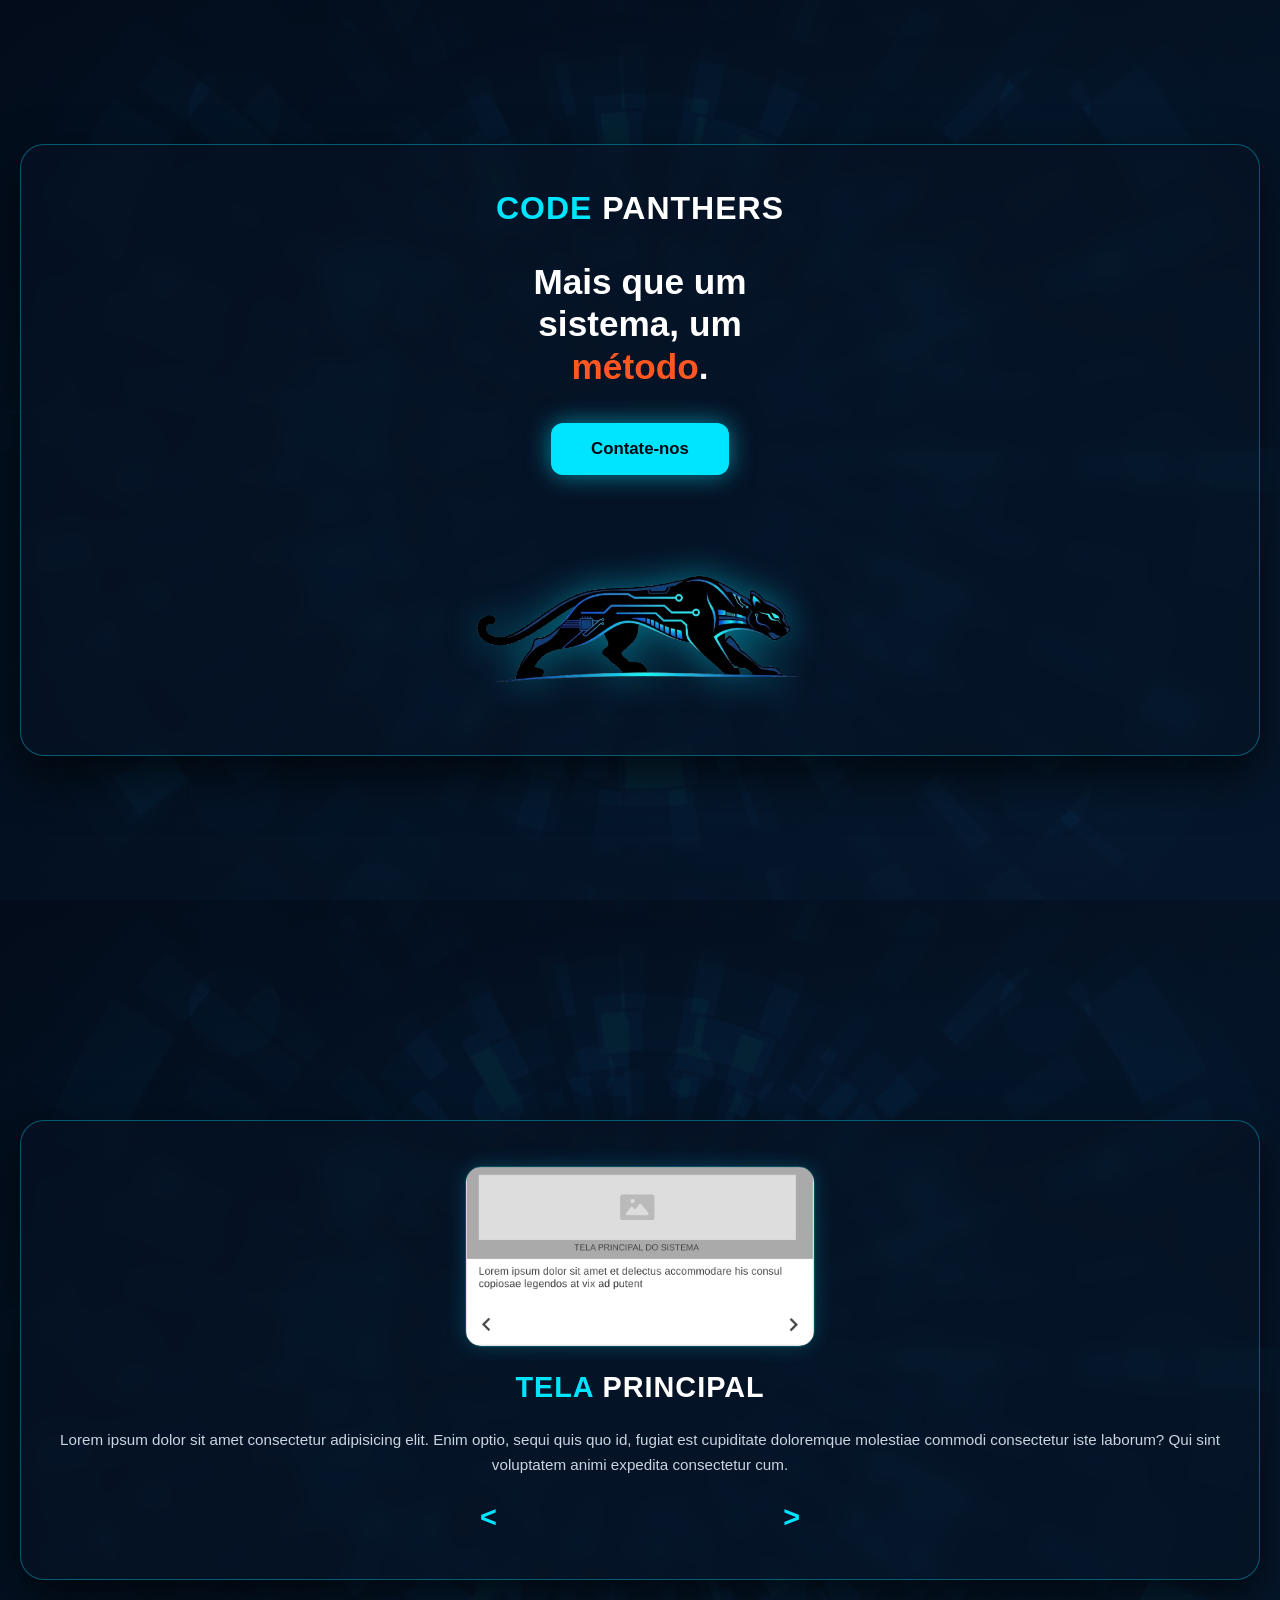
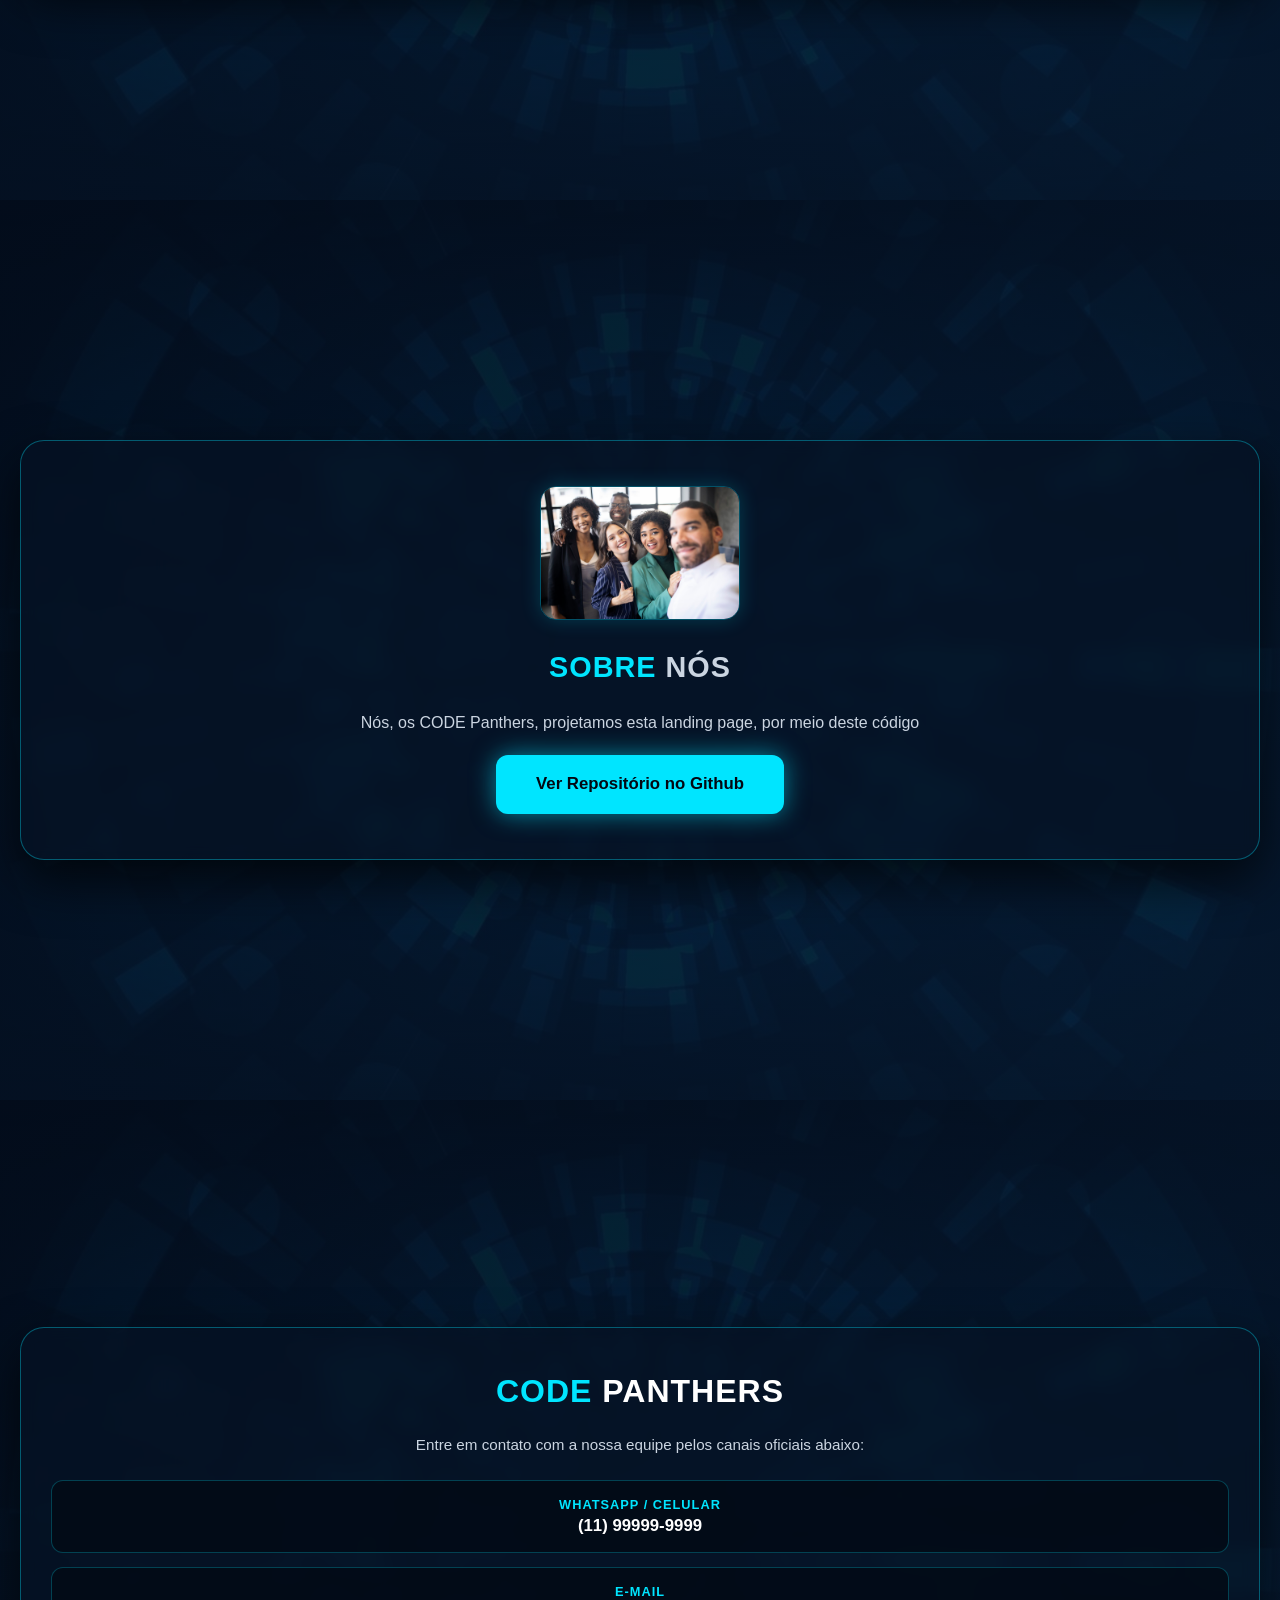
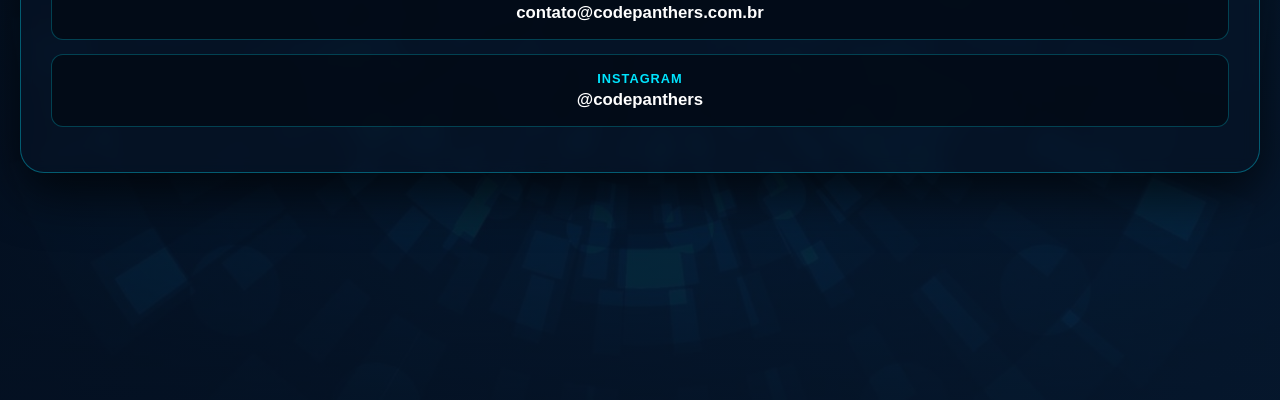
==== index.html @ f4c8562b "resolvendo o nome do arquivo" ====
<!DOCTYPE html>
<html lang="pt-br">
<head>
    <meta charset="UTF-8">
    <meta name="viewport" content="width=device-width, initial-scale=1.0">
    <title>Projeto Integrado</title>
    <link rel="stylesheet" href="estilo.css">
</head>
<body>
    <section class="tela1">
        <div class="card-glass">
            <h1><span class="destaque-ciano">CODE</span> PANTHERS</h1>
            <div class="container1">
                <div class="interatividade1">
                    <h3 class="texto-invisivel">As <span class="destaque-laranja">chocolaterias que mais faturam</span> no <br> mercado já abandonaram as planilhas manuais. <br> Conheça o <span class="destaque-laranja">sistema mais avançado</span> para <br> <span class="destaque-laranja">alavancar suas vendas</span>, blindar seu estoque e <br> <span class="destaque-laranja">multiplicar o lucro</span> da sua loja.</h3>
                    <h3 class="texto_visivel">Mais que um<br>sistema, um<br><span class="destaque-laranja">método</span>.</h3>
                    <a class="botao1" href="#tela4">Contate-nos</a>
                </div>
                <img src="imgs/code_panthers.png" alt="CODE PANTHERS">
            </div>
        </div>
    </section>

    <section class="tela2" id="tela2">
        <div class="card-glass">
            <img src="imgs/tela_principal.png" alt="Tela Principal">
            <h1><span class="destaque-ciano">TELA</span> PRINCIPAL</h1>
            <p>Lorem ipsum dolor sit amet consectetur adipisicing elit. Enim optio, sequi quis quo id, fugiat est cupiditate doloremque molestiae commodi consectetur iste laborum? Qui sint voluptatem animi expedita consectetur cum.</p>
            <div class="setas">
                <div class="flecha-esq"><a><span class="flechas"><</span></a></div>
                <div class="flecha-dir"><a><span class="flechas">></span></a></div>
            </div>
        </div>
    </section>

    <section class="tela3">
        <div class="card-glass">
            <img src="imgs/fotopadrao_equipe.jpg" alt="Tela Cadastro">
            <div class="textos">
                <h1><span class="destaque-ciano">SOBRE</span> NÓS</h1>
                <p>Nós, os CODE Panthers, projetamos esta landing page, por meio deste código</p>
                <a class="botao1" href="https://github.com/contatoedupersonal7305-bot/projeto-integrado" target="_blank">Ver Repositório no Github</a>
            </div>
        </div>
    </section>

    <section class="tela4" id="tela4">
        <div class="card-glass">
            <h2><span class="destaque-ciano">CODE</span> PANTHERS</h2>
            <p class="subtitulo-contato">Entre em contato com a nossa equipe pelos canais oficiais abaixo:</p>

            <div class="lista-contatos">
                <a href="https://wa.me/5511999999999" target="_blank" class="item-contato">
                    <span class="tipo-contato">WhatsApp / Celular</span>
                    <span class="valor-contato">(11) 99999-9999</span>
                </a>

                <a href="mailto:contato@codepanthers.com.br" class="item-contato">
                    <span class="tipo-contato">E-mail</span>
                    <span class="valor-contato">contato@codepanthers.com.br</span>
                </a>

                <a href="https://instagram.com" target="_blank" class="item-contato">
                    <span class="tipo-contato">Instagram</span>
                    <span class="valor-contato">@codepanthers</span>
                </a>
            </div>
        </div>
    </section>
</body>
</html>
---- estilo.css ----
* {
    margin: 0;
    padding: 0;
    box-sizing: border-box;
    font-family: 'Segoe UI', Roboto, Helvetica, Arial, sans-serif;
}

html {
    scroll-snap-type: y mandatory;
    scroll-behavior: smooth;
}

/* --- Estilo unificado para todas as telas --- */

.tela1, .tela2, .tela3, .tela4 {
    min-height: 100vh;
    scroll-snap-align: start;
    padding: 40px 20px;
    color: #ffffff;
    display: flex;
    align-items: center;
    justify-content: center;
    background-image: 
        linear-gradient(135deg, rgba(3, 12, 28, 0.88), rgba(6, 24, 48, 0.85)),
        url('imgs/fundo_tech.jpg');
    background-size: cover;
    background-position: center;
    background-repeat: no-repeat;
}

/* Card de vidro aplicado em todas as seções */
.card-glass {
    width: 100vw;
    padding: 45px 30px;
    border-radius: 24px;
    background: rgba(6, 18, 36, 0.68);
    backdrop-filter: blur(8px);
    border: 1px solid rgba(0, 229, 255, 0.35);
    box-shadow: 0 20px 50px rgba(0, 0, 0, 0.7);
    text-align: center;
    display: flex;
    flex-direction: column;
    align-items: center;
    gap: 24px;
}

.destaque-ciano {
    color: #00e5ff;
}

.destaque-laranja {
    color: #ff5722;
}

/* --- Tela 1 --- */

.tela1 h1 {
    font-size: 2rem;
    font-weight: 800;
    letter-spacing: 1px;
    margin-bottom: 10px;
}

.container1 {
    display: flex;
    flex-direction: column;
    align-items: center;
    gap: 45px;
}

.interatividade1 {
    display: flex;
    flex-direction: column;
    align-items: center;
    gap: 35px;
}

.interatividade1 h3 {
    font-size: 2.2rem;
    font-weight: 700;
    line-height: 1.2;
    color: #ffffff;
}

.tela1 img {
    width: 100%;
    max-width: 340px;
    height: auto;
    filter: drop-shadow(0 0 18px rgba(0, 229, 255, 0.45));
}

.botao1 {
    display: inline-block;
    background-color: #00e5ff;
    color: #030712;
    text-decoration: none; 
    padding: 16px 40px; 
    border-radius: 12px;
    font-size: 1.05rem;
    font-weight: 700;
    white-space: nowrap;
    box-shadow: 0 0 25px rgba(0, 229, 255, 0.55);
    transition: all 0.3s ease;
}

.botao1:hover {
    background-color: #ffffff;
    color: #030712;
    box-shadow: 0 0 32px rgba(0, 229, 255, 0.85);
    transform: translateY(-2px);
}

/* --- Tela 2 --- */

.tela2 img {
    width: 100%;
    max-width: 350px;
    height: auto;
    border-radius: 16px;
    border: 1px solid rgba(0, 229, 255, 0.3);
    box-shadow: 0 0 20px rgba(0, 229, 255, 0.2);
}

.tela2 h1 {
    font-size: 1.8rem;
    font-weight: 800;
    letter-spacing: 1px;
}

.tela2 p {
    text-align: center;
    line-height: 1.6;
    color: #cbd5e1;
    font-size: 0.95rem;
}

.setas {
    display: flex;
    justify-content: space-between;
    width: 100%;
    max-width: 320px;
    color: #00e5ff;          
    text-decoration: none;
    font-size: 1.8rem; 
    font-weight: bold;
    cursor: pointer;
}

.setas a:hover {
    text-shadow: 0 0 12px #00e5ff;
}

/* --- Tela 3 --- */

.tela3 img {
    width: 100%;
    max-width: 200px;
    height: auto;
    border-radius: 16px;
    border: 1px solid rgba(0, 229, 255, 0.3);
    box-shadow: 0 0 20px rgba(0, 229, 255, 0.2);
}

.tela3 h1 {
    font-size: 1.8rem;
    font-weight: 800;
    letter-spacing: 1px;
}

.textos {
    display: flex;
    flex-direction: column;
    align-items: center;
    gap: 20px;
    color: #cbd5e1;
    line-height: 1.6;
}

/* --- Tela 4 (Cartão de Contato) --- */

.tela4 h2 {
    font-size: 2rem;
    font-weight: 800;
    letter-spacing: 1px;
}

.subtitulo-contato {
    font-size: 0.95rem;
    color: #cbd5e1;
    line-height: 1.5;
}

.lista-contatos {
    width: 100%;
    display: flex;
    flex-direction: column;
    gap: 14px;
}

.item-contato {
    display: flex;
    flex-direction: column;
    align-items: center;
    gap: 4px;
    padding: 16px 20px;
    border-radius: 12px;
    background: rgba(3, 10, 22, 0.8);
    border: 1px solid rgba(0, 229, 255, 0.25);
    text-decoration: none;
    transition: all 0.3s ease;
}

.tipo-contato {
    font-size: 0.8rem;
    text-transform: uppercase;
    letter-spacing: 1px;
    color: #00e5ff;
    font-weight: 700;
}

.valor-contato {
    font-size: 1.05rem;
    color: #ffffff;
    font-weight: 600;
}

.item-contato:hover {
    border-color: #00e5ff;
    background: rgba(0, 229, 255, 0.12);
    box-shadow: 0 0 18px rgba(0, 229, 255, 0.3);
    transform: translateY(-2px);
}

.texto-invisivel{
    display: none;
}

@media (min-width: 1440px) {
    .card-glass {
        width: 85vw;
        min-height: 85vh;
        justify-content: center;
        gap: 1px;
        padding: 40px 50px;
    }

    .card-glass h1,
    .card-glass h2 {
        font-size: 4rem;
    }
    .textos p{
        font-size: 2rem;
    }
    .card-glass h3 {
        font-size: 1.8rem;
        line-height: 1.45;
        width: 500px;
    }
    .tela1 .card-glass{
        gap: 20px;
    }
    .botao1{
        display: flex;
        height: 100px;
        width: 400px;
        font-size: 2rem;
        text-align: center;
        justify-content: center;
        align-items: center;
    }
    .tela1 .card-glass img{
        height: 300px;
        width: 100%;
    }
    .tela1 h1 {
        margin-bottom: 0;
    }

    .container1 {
        flex-direction: row;
        justify-content: space-between;
        align-items: center;
        width: 100%;
        gap: 40px;
        text-align: left;
    }

    .interatividade1 {
        align-items: flex-start;
        gap: 50px;
        max-width: 65%;
    }

    .container1 img {
        max-width: 340px;
        height: auto;
    }

    /* --- Tela 2: fonte maior e setas mais afastadas --- */
    .tela2 img {
        max-width: 480px;
        height: auto;
    }

    .tela2 p {
        font-size: 1.25rem;
        line-height: 1.65;
        max-width: 920px;
    }

    .tela2 .setas {
        max-width: 720px;
        font-size: 2.4rem;
    }

    /* --- Tela 3: imagem maior, fonte maior e botão largo --- */
    .tela3 img {
        max-width: 340px;
        height: auto;
    }

    .tela3 p {
        font-size: 1.3rem;
        line-height: 1.6;
        max-width: 820px;
    }

    .tela3 .botao1 {
        width: 100%;
        max-width: 920px;
        padding: 20px 32px;
        font-size: 1.2rem;
    }

    /* --- Tela 4: logo maior em cima + caixas e letras maiores --- */
    .tela4 .card-glass {
        justify-content: flex-start;
        padding-top: 36px;
        gap: 24px;
    }

    .tela4 h2 {
        font-size: 3.6rem;
        letter-spacing: 2px;
    }

    .tela4 .subtitulo-contato {
        font-size: 1.15rem;
    }

    .tela4 .lista-contatos {
        gap: 18px;
        max-width: 980px;
    }

    .tela4 .item-contato {
        min-height: 96px;
        justify-content: center;
        padding: 22px 28px;
        gap: 6px;
    }

    .tela4 .tipo-contato {
        font-size: 1rem;
    }

    .tela4 .valor-contato {
        font-size: 1.45rem;
    }

    .texto-invisivel {
        display: block;
    }

    .texto_visivel {
        display: none;
    }
}
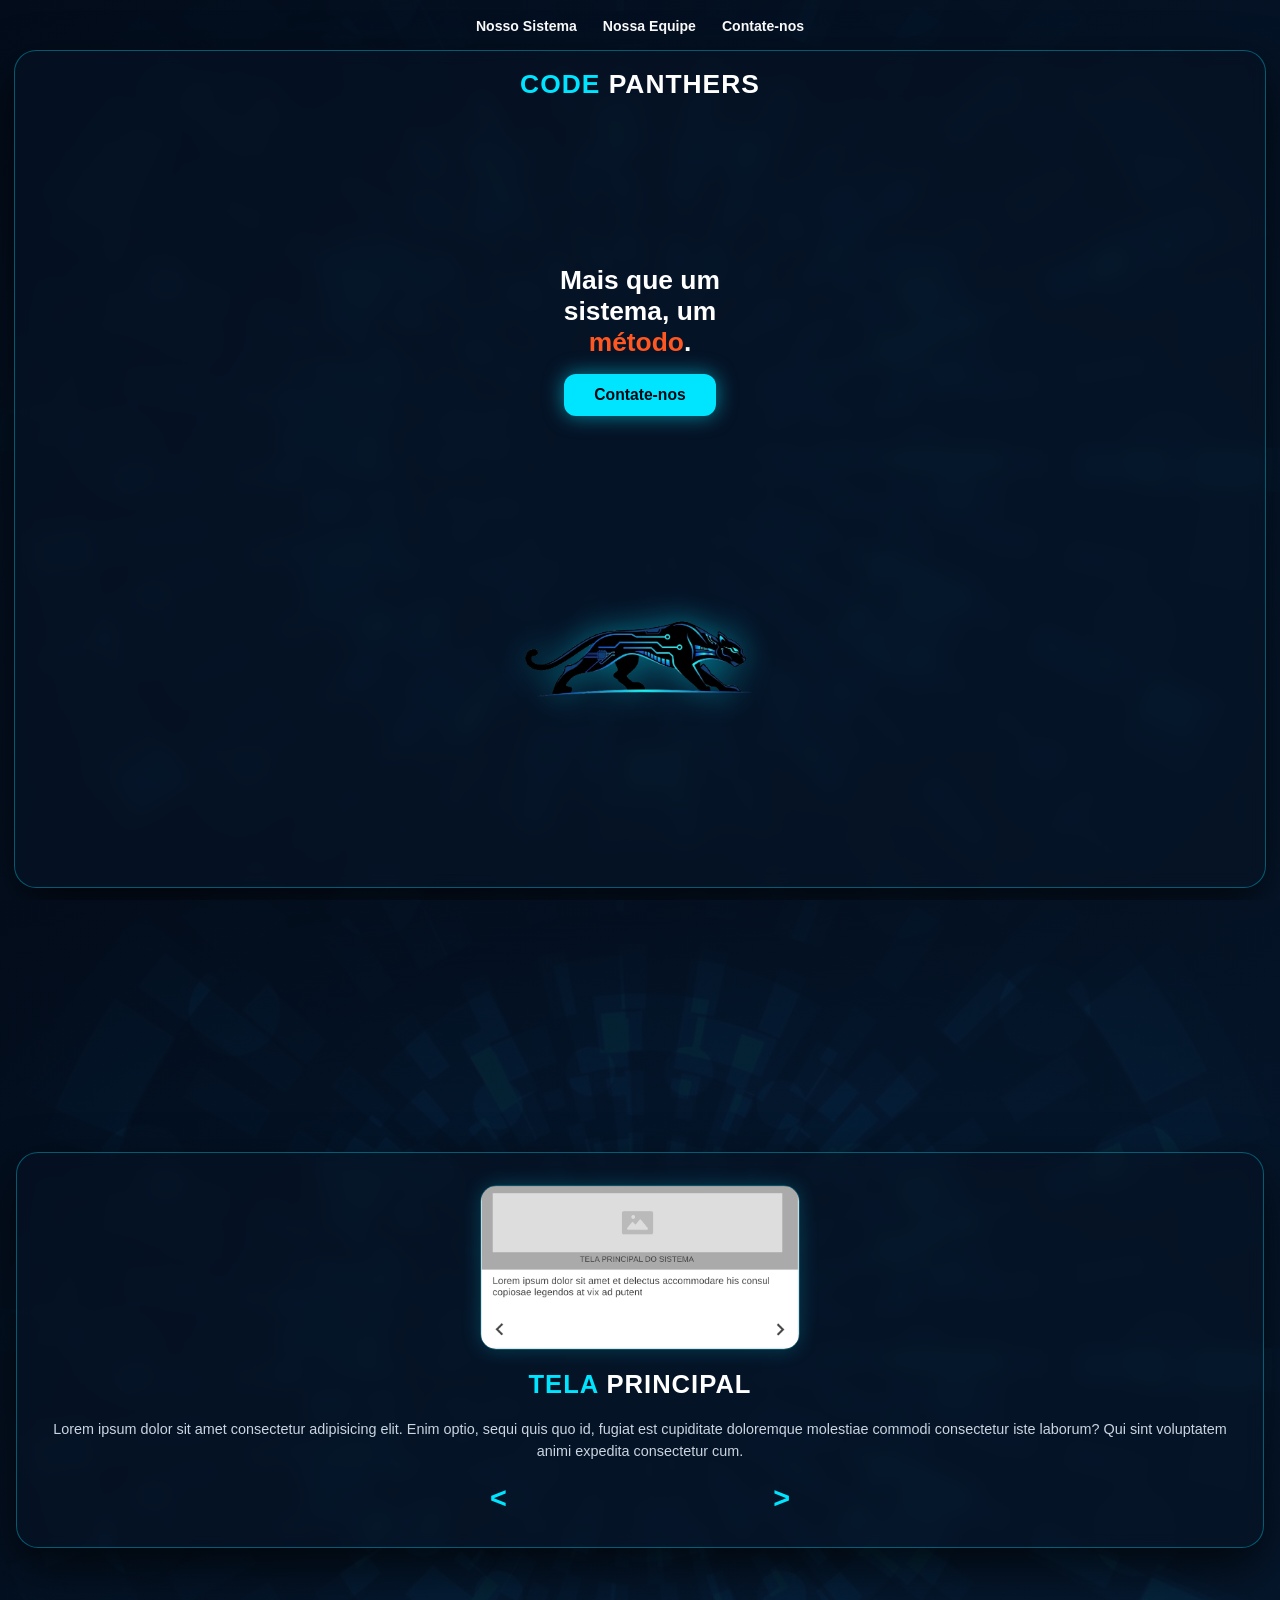
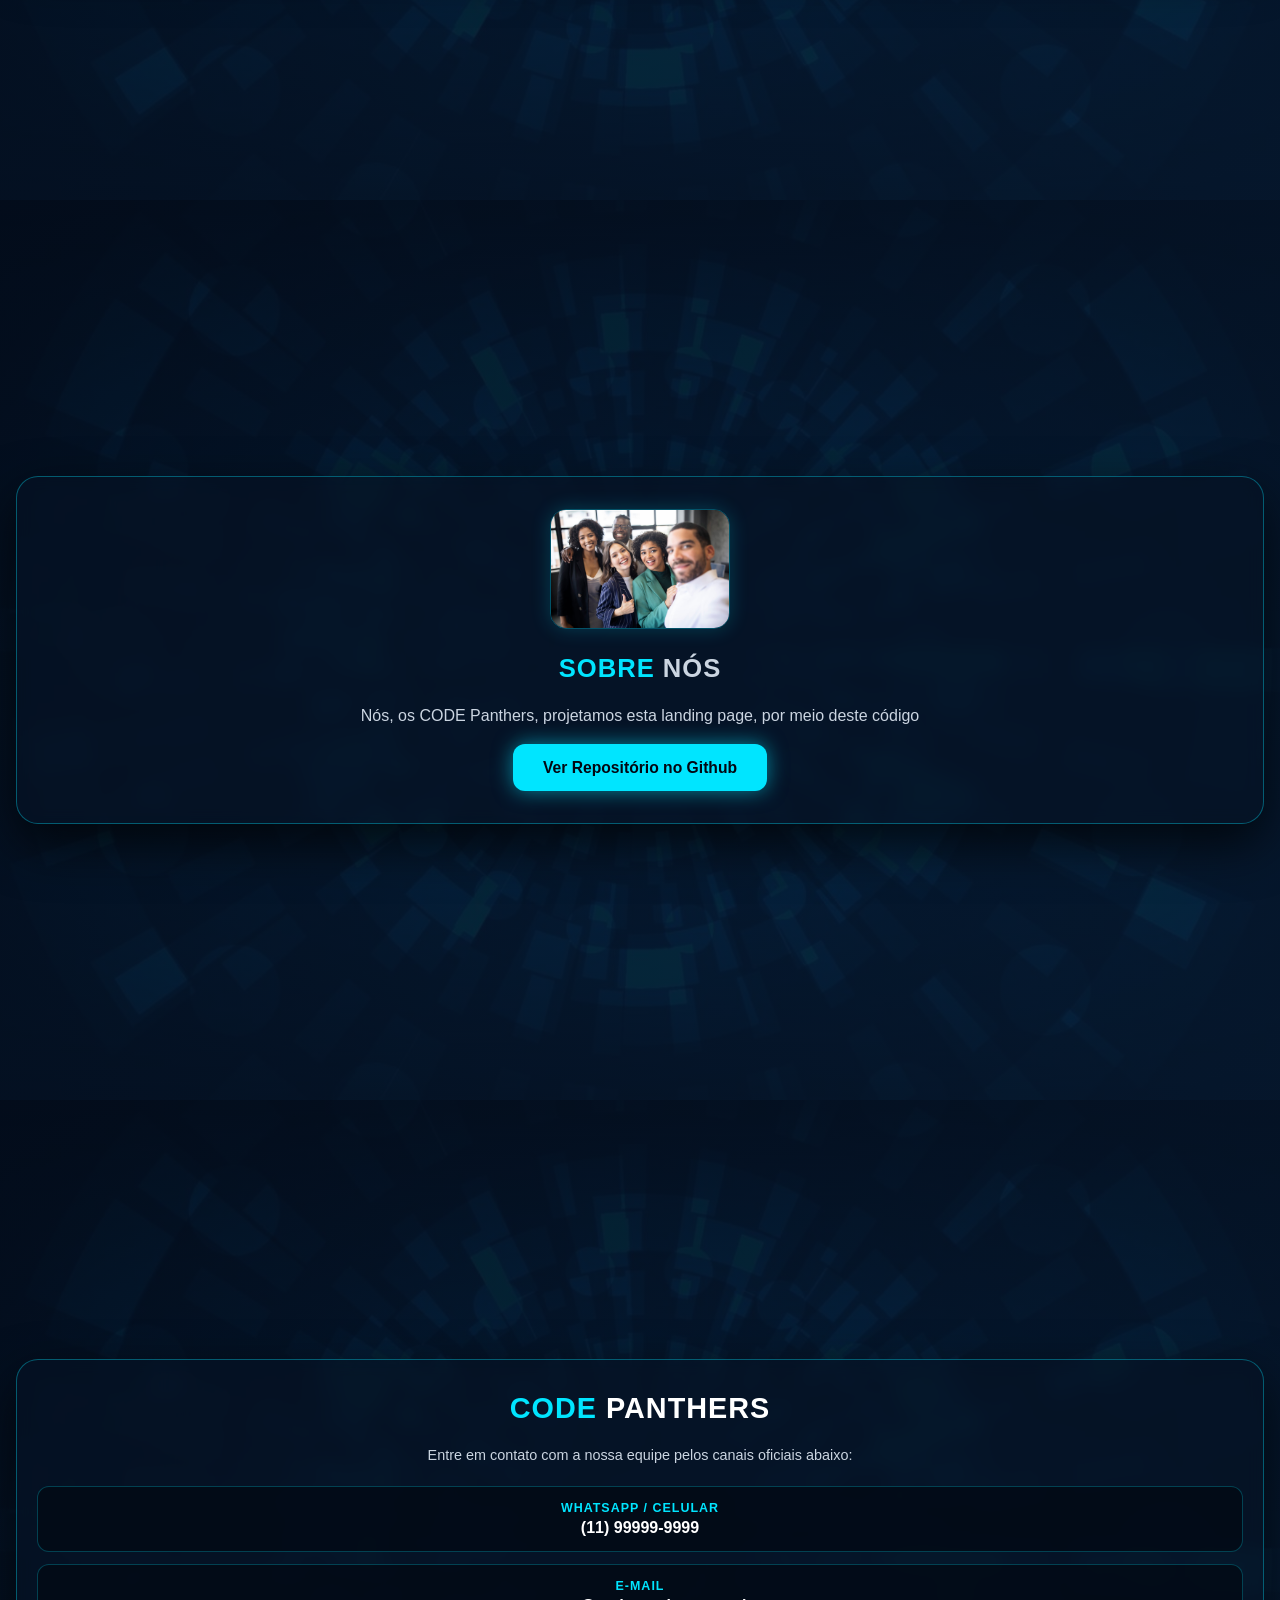
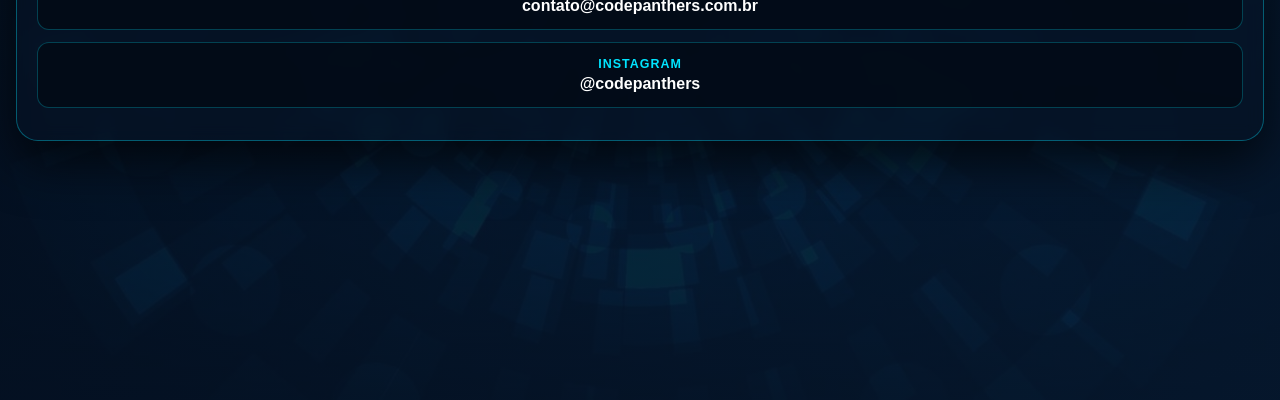
==== commit 04cd3317: "criação de menu e adição de imagens" ====
--- a/index.html
+++ b/index.html
@@ -8,6 +8,11 @@
 </head>
 <body>
     <section class="tela1">
+        <header>
+            <a class="botao_link" href="#tela2">Nosso Sistema</a>
+            <a class="botao_link" href="#tela3">Nossa Equipe</a>
+            <a class="botao_link" href="#tela4">Contate-nos</a>
+        </header>
         <div class="card-glass">
             <h1><span class="destaque-ciano">CODE</span> PANTHERS</h1>
             <div class="container1">
@@ -27,13 +32,13 @@
             <h1><span class="destaque-ciano">TELA</span> PRINCIPAL</h1>
             <p>Lorem ipsum dolor sit amet consectetur adipisicing elit. Enim optio, sequi quis quo id, fugiat est cupiditate doloremque molestiae commodi consectetur iste laborum? Qui sint voluptatem animi expedita consectetur cum.</p>
             <div class="setas">
-                <div class="flecha-esq"><a><span class="flechas"><</span></a></div>
-                <div class="flecha-dir"><a><span class="flechas">></span></a></div>
+                <div class="flecha-esq"><a href="#tela2"><span class="flechas"><</span></a></div>
+                <div class="flecha-dir"><a href="#tela2"><span class="flechas">></span></a></div>
             </div>
         </div>
     </section>
 
-    <section class="tela3">
+    <section class="tela3" id="tela3">
         <div class="card-glass">
             <img src="imgs/fotopadrao_equipe.jpg" alt="Tela Cadastro">
             <div class="textos">
--- a/estilo.css
+++ b/estilo.css
@@ -13,9 +13,9 @@
 /* --- Estilo unificado para todas as telas --- */
 
 .tela1, .tela2, .tela3, .tela4 {
-    min-height: 100vh;
+    min-height: 100svh;
     scroll-snap-align: start;
-    padding: 40px 20px;
+    padding: 16px;
     color: #ffffff;
     display: flex;
     align-items: center;
@@ -28,11 +28,49 @@
     background-repeat: no-repeat;
 }
 
-/* Card de vidro aplicado em todas as seções */
+/* --- Ajuste exato da Tela 1 para caber no iPhone SE (375x667) --- */
+
+.tela1 {
+    height: 100svh;
+    flex-direction: column;
+    justify-content: space-between;
+    padding: 12px 14px;
+    gap: 10px;
+    overflow: hidden;
+}
+
+header {
+    display: flex;
+    justify-content: center;
+    align-items: center;
+    gap: 6px;
+    width: 100%;
+    flex-shrink: 0;
+}
+
+.botao_link {
+    display: inline-block;
+    color: white;
+    text-decoration: none; 
+    padding: 6px 10px; 
+    border-radius: 10px;
+    font-size: 0.88rem;
+    font-weight: 700;
+    white-space: nowrap;
+    transition: all 0.3s ease;
+}
+
+.botao_link:hover {
+    background-color: rgba(0, 0, 0, 0.75);
+    color: #00e5ff;
+    box-shadow: 0 0 18px rgba(0, 229, 255, 0.65);
+}
+
+/* Card de vidro */
 .card-glass {
-    width: 100vw;
-    padding: 45px 30px;
-    border-radius: 24px;
+    width: 100%;
+    padding: 32px 20px;
+    border-radius: 22px;
     background: rgba(6, 18, 36, 0.68);
     backdrop-filter: blur(8px);
     border: 1px solid rgba(0, 229, 255, 0.35);
@@ -41,7 +79,16 @@
     display: flex;
     flex-direction: column;
     align-items: center;
-    gap: 24px;
+    gap: 20px;
+}
+
+/* Card da Tela 1 ocupa exatamente o espaço restante abaixo do header */
+.tela1 .card-glass {
+    flex: 1;
+    min-height: 0;
+    justify-content: space-evenly;
+    padding: 18px 16px;
+    gap: 12px;
 }
 
 .destaque-ciano {
@@ -52,41 +99,45 @@
     color: #ff5722;
 }
 
-/* --- Tela 1 --- */
+/* --- Conteúdo Tela 1 (Mobile / iPhone SE) --- */
 
 .tela1 h1 {
-    font-size: 2rem;
+    font-size: 1.65rem;
     font-weight: 800;
     letter-spacing: 1px;
-    margin-bottom: 10px;
+    margin: 0;
 }
 
 .container1 {
     display: flex;
     flex-direction: column;
     align-items: center;
-    gap: 45px;
+    justify-content: space-evenly;
+    width: 100%;
+    flex: 1;
+    gap: 14px;
 }
 
 .interatividade1 {
     display: flex;
     flex-direction: column;
     align-items: center;
-    gap: 35px;
+    gap: 16px;
 }
 
 .interatividade1 h3 {
-    font-size: 2.2rem;
+    font-size: 1.65rem;
     font-weight: 700;
-    line-height: 1.2;
+    line-height: 1.18;
     color: #ffffff;
 }
 
 .tela1 img {
-    width: 100%;
-    max-width: 340px;
-    height: auto;
-    filter: drop-shadow(0 0 18px rgba(0, 229, 255, 0.45));
+    width: auto;
+    max-width: 240px;
+    max-height: 155px;
+    object-fit: contain;
+    filter: drop-shadow(0 0 16px rgba(0, 229, 255, 0.45));
 }
 
 .botao1 {
@@ -94,19 +145,19 @@
     background-color: #00e5ff;
     color: #030712;
     text-decoration: none; 
-    padding: 16px 40px; 
+    padding: 12px 30px; 
     border-radius: 12px;
-    font-size: 1.05rem;
+    font-size: 0.98rem;
     font-weight: 700;
     white-space: nowrap;
-    box-shadow: 0 0 25px rgba(0, 229, 255, 0.55);
+    box-shadow: 0 0 20px rgba(0, 229, 255, 0.55);
     transition: all 0.3s ease;
 }
 
 .botao1:hover {
     background-color: #ffffff;
     color: #030712;
-    box-shadow: 0 0 32px rgba(0, 229, 255, 0.85);
+    box-shadow: 0 0 28px rgba(0, 229, 255, 0.85);
     transform: translateY(-2px);
 }
 
@@ -114,7 +165,7 @@
 
 .tela2 img {
     width: 100%;
-    max-width: 350px;
+    max-width: 320px;
     height: auto;
     border-radius: 16px;
     border: 1px solid rgba(0, 229, 255, 0.3);
@@ -122,28 +173,32 @@
 }
 
 .tela2 h1 {
-    font-size: 1.8rem;
+    font-size: 1.6rem;
     font-weight: 800;
     letter-spacing: 1px;
 }
 
 .tela2 p {
     text-align: center;
-    line-height: 1.6;
+    line-height: 1.5;
     color: #cbd5e1;
-    font-size: 0.95rem;
+    font-size: 0.9rem;
 }
 
 .setas {
     display: flex;
     justify-content: space-between;
     width: 100%;
-    max-width: 320px;
-    color: #00e5ff;          
-    text-decoration: none;
+    max-width: 300px;
     font-size: 1.8rem; 
     font-weight: bold;
+}
+
+.setas a {
+    color: #00e5ff;
+    text-decoration: none;
     cursor: pointer;
+    transition: text-shadow 0.3s ease;
 }
 
 .setas a:hover {
@@ -154,7 +209,7 @@
 
 .tela3 img {
     width: 100%;
-    max-width: 200px;
+    max-width: 180px;
     height: auto;
     border-radius: 16px;
     border: 1px solid rgba(0, 229, 255, 0.3);
@@ -162,39 +217,39 @@
 }
 
 .tela3 h1 {
+    font-size: 1.6rem;
+    font-weight: 800;
+    letter-spacing: 1px;
+}
+
+.textos {
+    display: flex;
+    flex-direction: column;
+    align-items: center;
+    gap: 16px;
+    color: #cbd5e1;
+    line-height: 1.5;
+}
+
+/* --- Tela 4 (Cartão de Contato) --- */
+
+.tela4 h2 {
     font-size: 1.8rem;
     font-weight: 800;
     letter-spacing: 1px;
 }
 
-.textos {
-    display: flex;
-    flex-direction: column;
-    align-items: center;
-    gap: 20px;
+.subtitulo-contato {
+    font-size: 0.9rem;
     color: #cbd5e1;
-    line-height: 1.6;
-}
-
-/* --- Tela 4 (Cartão de Contato) --- */
-
-.tela4 h2 {
-    font-size: 2rem;
-    font-weight: 800;
-    letter-spacing: 1px;
-}
-
-.subtitulo-contato {
-    font-size: 0.95rem;
-    color: #cbd5e1;
-    line-height: 1.5;
+    line-height: 1.4;
 }
 
 .lista-contatos {
     width: 100%;
     display: flex;
     flex-direction: column;
-    gap: 14px;
+    gap: 12px;
 }
 
 .item-contato {
@@ -202,7 +257,7 @@
     flex-direction: column;
     align-items: center;
     gap: 4px;
-    padding: 16px 20px;
+    padding: 14px 18px;
     border-radius: 12px;
     background: rgba(3, 10, 22, 0.8);
     border: 1px solid rgba(0, 229, 255, 0.25);
@@ -211,7 +266,7 @@
 }
 
 .tipo-contato {
-    font-size: 0.8rem;
+    font-size: 0.78rem;
     text-transform: uppercase;
     letter-spacing: 1px;
     color: #00e5ff;
@@ -219,7 +274,7 @@
 }
 
 .valor-contato {
-    font-size: 1.05rem;
+    font-size: 1rem;
     color: #ffffff;
     font-weight: 600;
 }
@@ -231,35 +286,57 @@
     transform: translateY(-2px);
 }
 
-.texto-invisivel{
+.texto-invisivel {
     display: none;
 }
 
+/* --- Desktop (1440px+) --- */
+
 @media (min-width: 1440px) {
+    .tela1 {
+        height: 100vh;
+        justify-content: center;
+        padding: 25px 20px;
+        gap: 24px;
+    }
+
+    .botao_link {
+        font-size: 1.15rem;
+        padding: 10px 18px;
+    }
+
     .card-glass {
         width: 85vw;
-        min-height: 85vh;
+        min-height: 82vh;
         justify-content: center;
         gap: 1px;
         padding: 40px 50px;
     }
 
+    .tela1 .card-glass {
+        flex: initial;
+        min-height: 82vh;
+        justify-content: center;
+        padding: 40px 50px;
+        gap: 20px;
+    }
+
     .card-glass h1,
     .card-glass h2 {
         font-size: 4rem;
     }
-    .textos p{
+
+    .textos p {
         font-size: 2rem;
     }
+
     .card-glass h3 {
         font-size: 1.8rem;
         line-height: 1.45;
         width: 500px;
     }
-    .tela1 .card-glass{
-        gap: 20px;
-    }
-    .botao1{
+
+    .botao1 {
         display: flex;
         height: 100px;
         width: 400px;
@@ -268,12 +345,12 @@
         justify-content: center;
         align-items: center;
     }
-    .tela1 .card-glass img{
+
+    .tela1 .card-glass img {
+        max-width: 340px;
+        max-height: none;
         height: 300px;
-        width: 100%;
-    }
-    .tela1 h1 {
-        margin-bottom: 0;
+        width: auto;
     }
 
     .container1 {
@@ -281,6 +358,7 @@
         justify-content: space-between;
         align-items: center;
         width: 100%;
+        flex: initial;
         gap: 40px;
         text-align: left;
     }
@@ -291,12 +369,7 @@
         max-width: 65%;
     }
 
-    .container1 img {
-        max-width: 340px;
-        height: auto;
-    }
-
-    /* --- Tela 2: fonte maior e setas mais afastadas --- */
+    /* --- Tela 2 --- */
     .tela2 img {
         max-width: 480px;
         height: auto;
@@ -313,7 +386,7 @@
         font-size: 2.4rem;
     }
 
-    /* --- Tela 3: imagem maior, fonte maior e botão largo --- */
+    /* --- Tela 3 --- */
     .tela3 img {
         max-width: 340px;
         height: auto;
@@ -332,7 +405,7 @@
         font-size: 1.2rem;
     }
 
-    /* --- Tela 4: logo maior em cima + caixas e letras maiores --- */
+    /* --- Tela 4 --- */
     .tela4 .card-glass {
         justify-content: flex-start;
         padding-top: 36px;
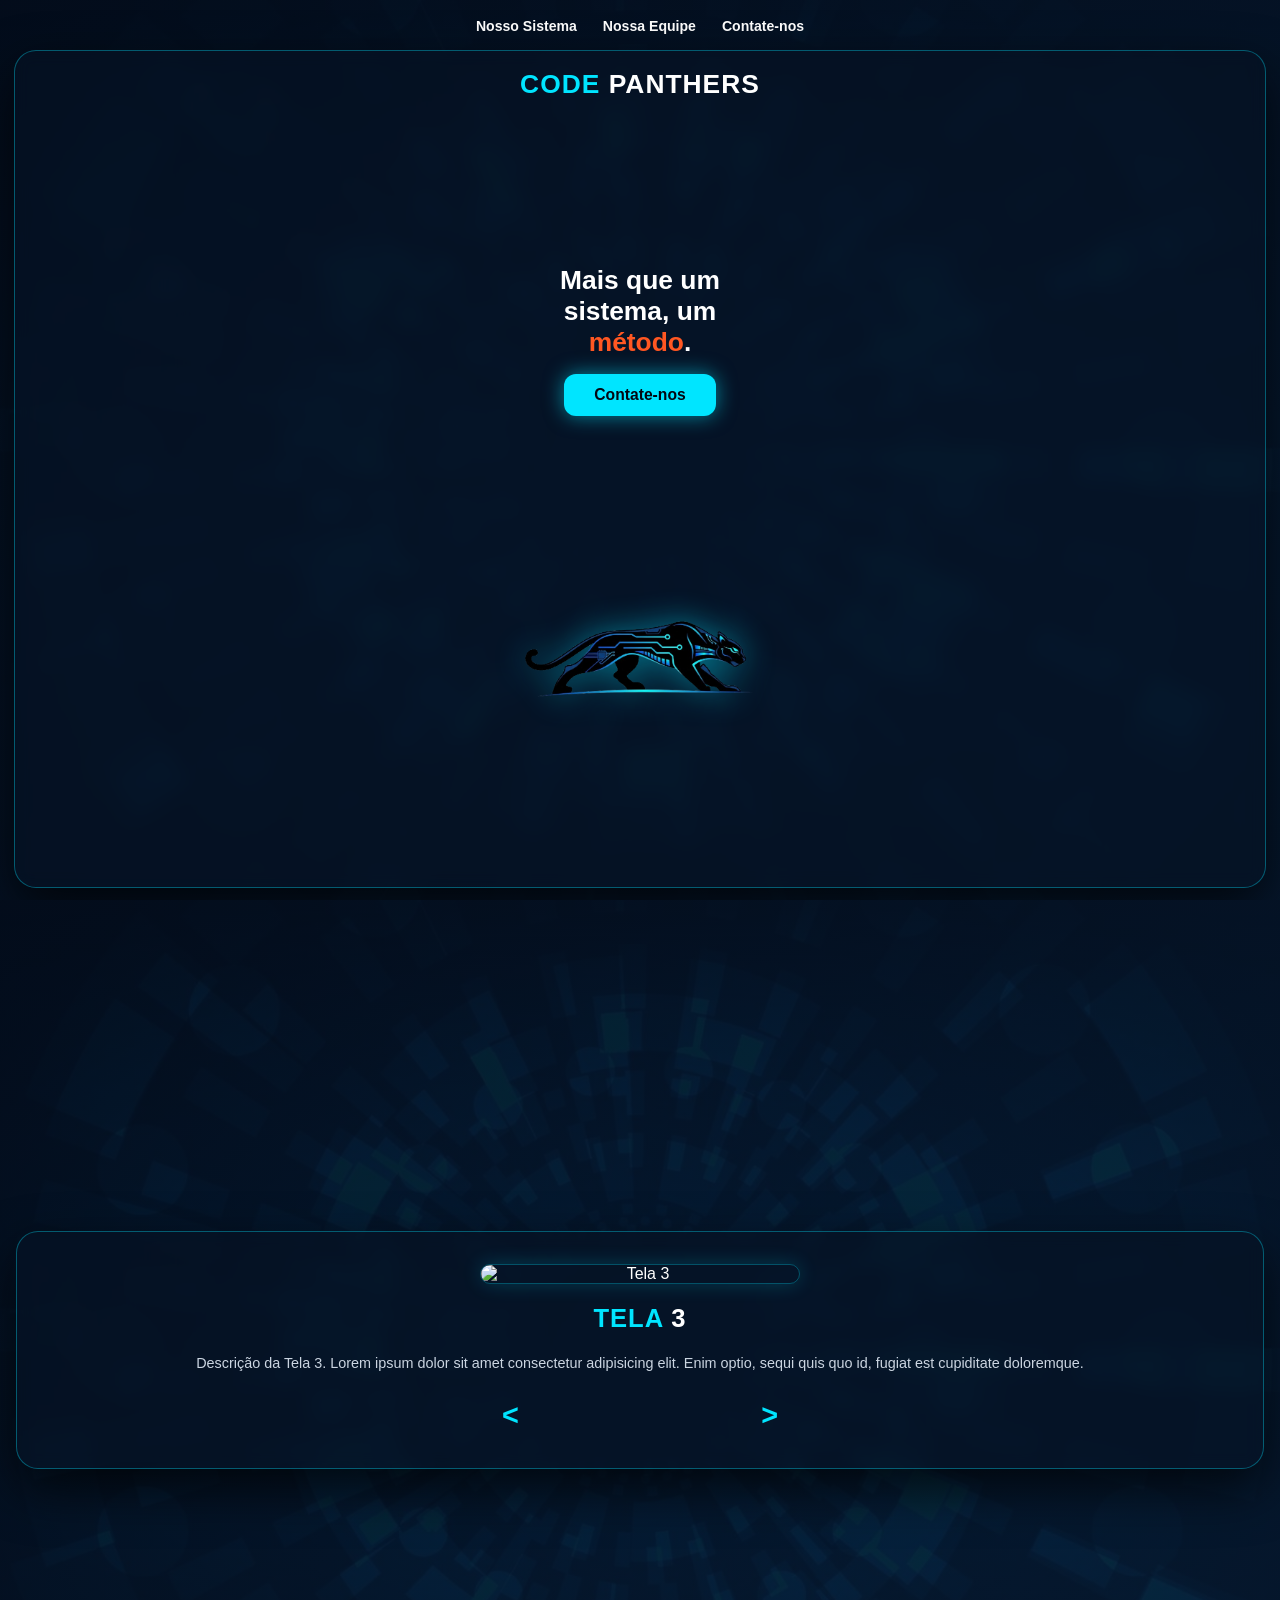
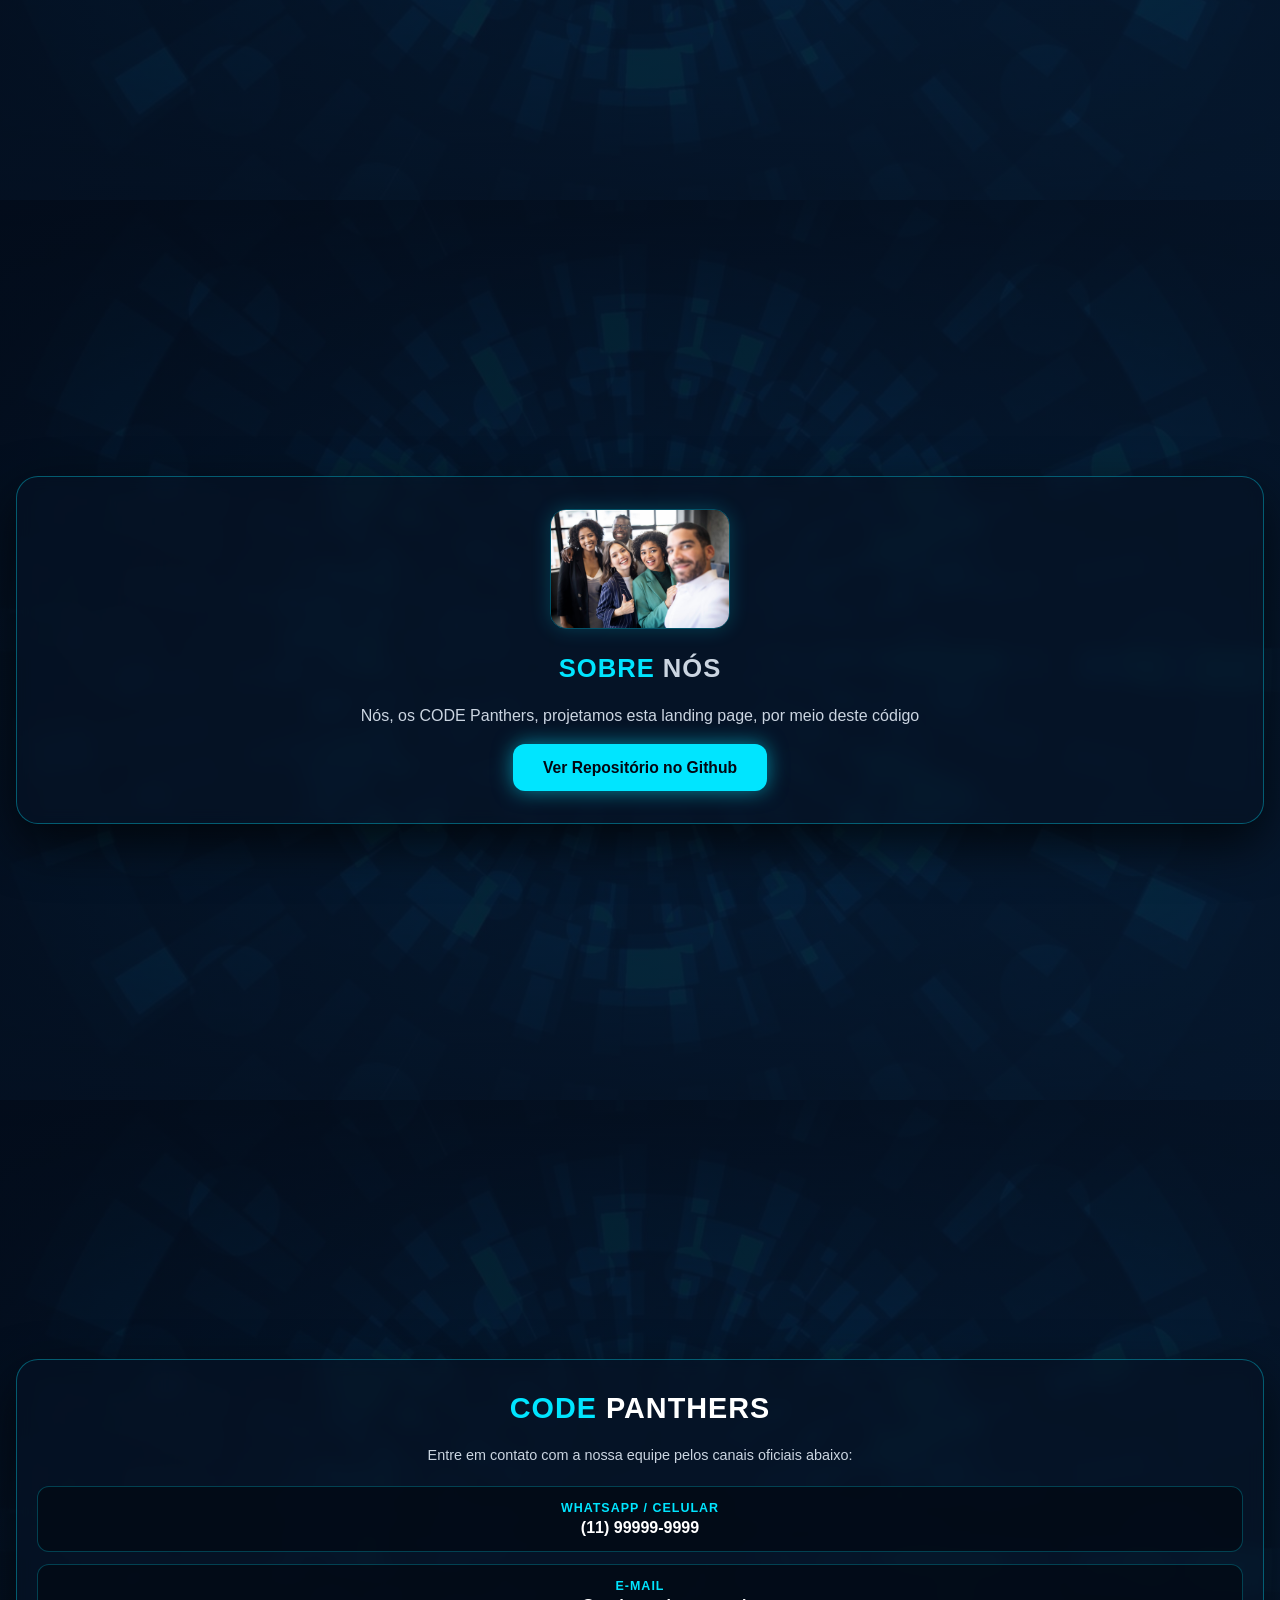
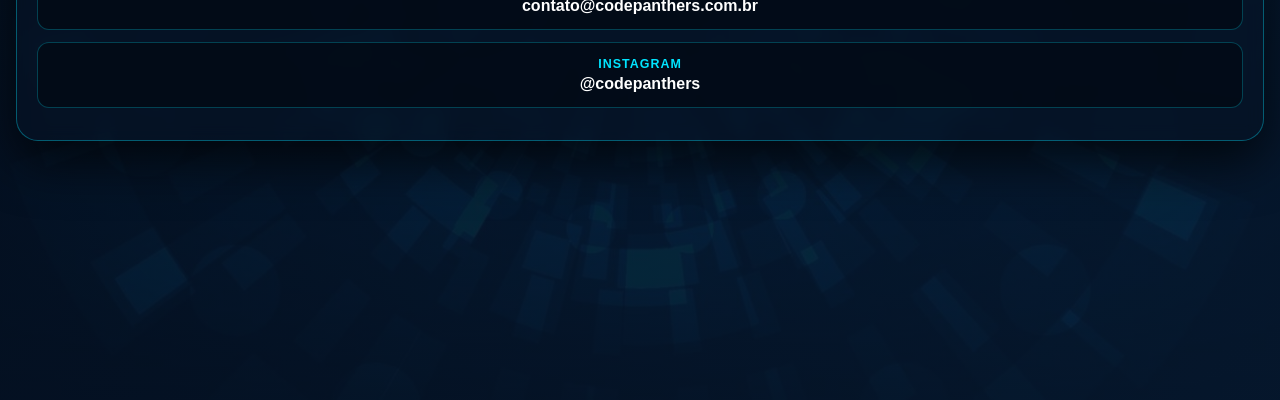
==== commit f18a513a: "carrosel tela 2 feito" ====
--- a/index.html
+++ b/index.html
@@ -28,12 +28,12 @@
 
     <section class="tela2" id="tela2">
         <div class="card-glass">
-            <img src="imgs/tela_principal.png" alt="Tela Principal">
-            <h1><span class="destaque-ciano">TELA</span> PRINCIPAL</h1>
-            <p>Lorem ipsum dolor sit amet consectetur adipisicing elit. Enim optio, sequi quis quo id, fugiat est cupiditate doloremque molestiae commodi consectetur iste laborum? Qui sint voluptatem animi expedita consectetur cum.</p>
+            <img id="carrossel-img" src="imgs/tela_3.png" alt="Tela 3">
+            <h1 id="carrossel-titulo"><span class="destaque-ciano">TELA</span> 3</h1>
+            <p id="carrossel-desc">Descrição da Tela 3. Lorem ipsum dolor sit amet consectetur adipisicing elit. Enim optio, sequi quis quo id, fugiat est cupiditate doloremque.</p>
             <div class="setas">
-                <div class="flecha-esq"><a href="#tela2"><span class="flechas"><</span></a></div>
-                <div class="flecha-dir"><a href="#tela2"><span class="flechas">></span></a></div>
+                <button type="button" id="btn-anterior" class="btn-seta"><</button>
+                <button type="button" id="btn-proximo" class="btn-seta">></button>
             </div>
         </div>
     </section>
@@ -72,5 +72,66 @@
             </div>
         </div>
     </section>
+    <script>
+        const slides = [
+            {
+                imagem: "imgs/tela3.png",
+                tituloCiano: "TELA",
+                tituloBranco: " 1",
+                descricao: "Acompanhe o faturamento, o ticket médio e os indicadores mais importantes da sua operação em tempo real, com gráficos intuitivos para decisões rápidas."
+            },
+            {
+                imagem: "imgs/tela4.png", 
+                tituloCiano: "TELA",
+                tituloBranco: " 2",
+                descricao: "Gerencie seu catálogo completo com facilidade, controlando preços, variações, insumos e níveis de estoque de forma automática e sem planilhas."
+            },
+            {
+                imagem: "imgs/tela2.png", 
+                tituloCiano: "TELA",
+                tituloBranco: " 3",
+                descricao: "Centralize todos os pedidos recebidos em uma fila organizada, agilizando o preparo, evitando erros na produção e garantindo mais velocidade no atendimento."
+            },
+            {
+                imagem: "imgs/tela1.png",
+                tituloCiano: "TELA",
+                tituloBranco: " 4",
+                descricao: "Monitore cada etapa do envio até a porta do cliente, organizando rotas, prazos e status de entrega para garantir pontualidade e satisfação total."
+            }
+        ];
+
+        let indiceAtual = 0;
+
+        const imgEl = document.getElementById("carrossel-img");
+        const tituloEl = document.getElementById("carrossel-titulo");
+        const descEl = document.getElementById("carrossel-desc");
+        const btnAnterior = document.getElementById("btn-anterior");
+        const btnProximo = document.getElementById("btn-proximo");
+
+        function atualizarCarrossel() {
+            const slide = slides[indiceAtual];
+            imgEl.style.opacity = 0;
+
+            setTimeout(() => {
+                imgEl.src = slide.imagem;
+                imgEl.alt = slide.tituloCiano + slide.tituloBranco;
+                tituloEl.innerHTML = `<span class="destaque-ciano">${slide.tituloCiano}</span>${slide.tituloBranco}`;
+                descEl.textContent = slide.descricao;
+                imgEl.style.opacity = 1;
+            }, 150);
+        }
+
+        btnProximo.addEventListener("click", () => {
+            indiceAtual = (indiceAtual + 1) % slides.length;
+            atualizarCarrossel();
+        });
+
+        btnAnterior.addEventListener("click", () => {
+            indiceAtual = (indiceAtual - 1 + slides.length) % slides.length;
+            atualizarCarrossel();
+        });
+    </script>
+</body>
+</html>
 </body>
 </html>
--- a/estilo.css
+++ b/estilo.css
@@ -163,6 +163,8 @@
 
 /* --- Tela 2 --- */
 
+/* --- Tela 2 --- */
+
 .tela2 img {
     width: 100%;
     max-width: 320px;
@@ -170,6 +172,7 @@
     border-radius: 16px;
     border: 1px solid rgba(0, 229, 255, 0.3);
     box-shadow: 0 0 20px rgba(0, 229, 255, 0.2);
+    transition: opacity 0.2s ease;
 }
 
 .tela2 h1 {
@@ -190,19 +193,22 @@
     justify-content: space-between;
     width: 100%;
     max-width: 300px;
-    font-size: 1.8rem; 
+}
+
+.btn-seta {
+    background: transparent;
+    border: none;
+    color: #00e5ff;
+    font-size: 1.8rem;
     font-weight: bold;
-}
-
-.setas a {
-    color: #00e5ff;
-    text-decoration: none;
     cursor: pointer;
-    transition: text-shadow 0.3s ease;
-}
-
-.setas a:hover {
+    padding: 4px 12px;
+    transition: text-shadow 0.3s ease, transform 0.2s ease;
+}
+
+.btn-seta:hover {
     text-shadow: 0 0 12px #00e5ff;
+    transform: scale(1.15);
 }
 
 /* --- Tela 3 --- */
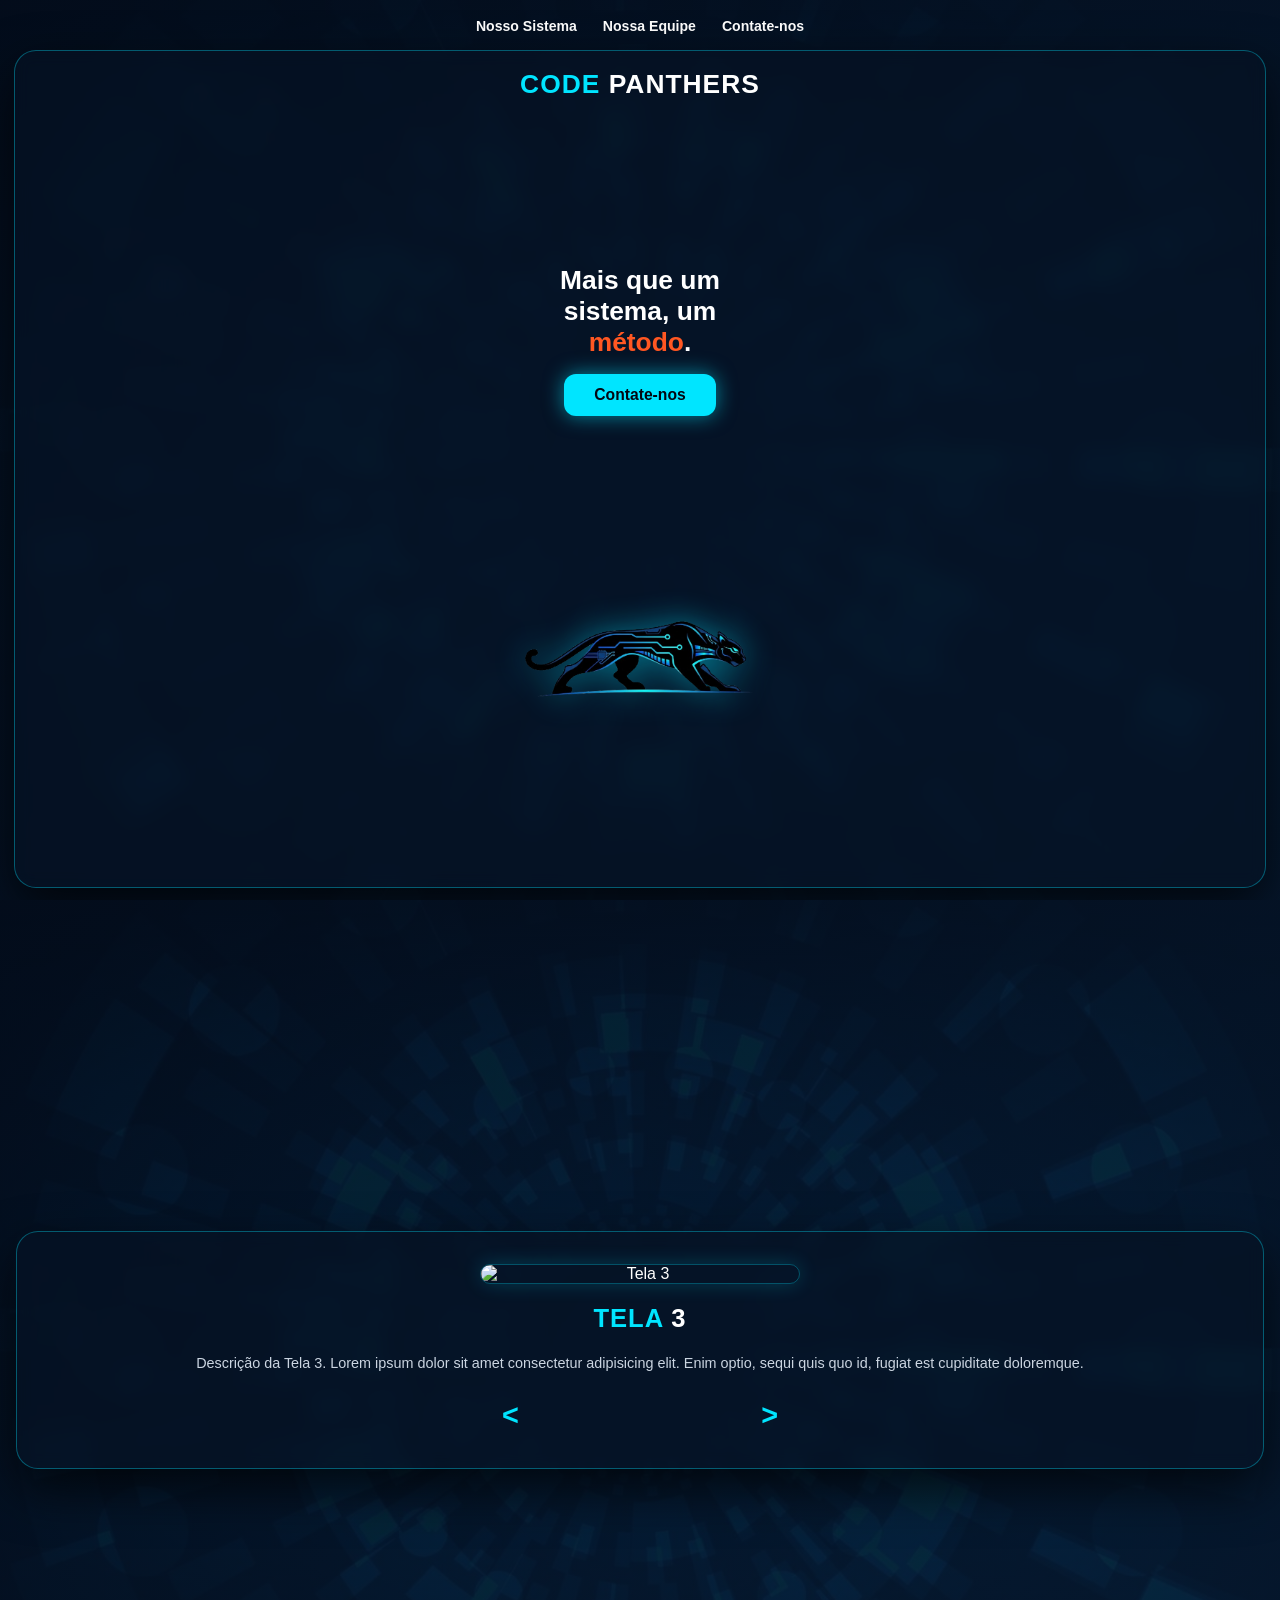
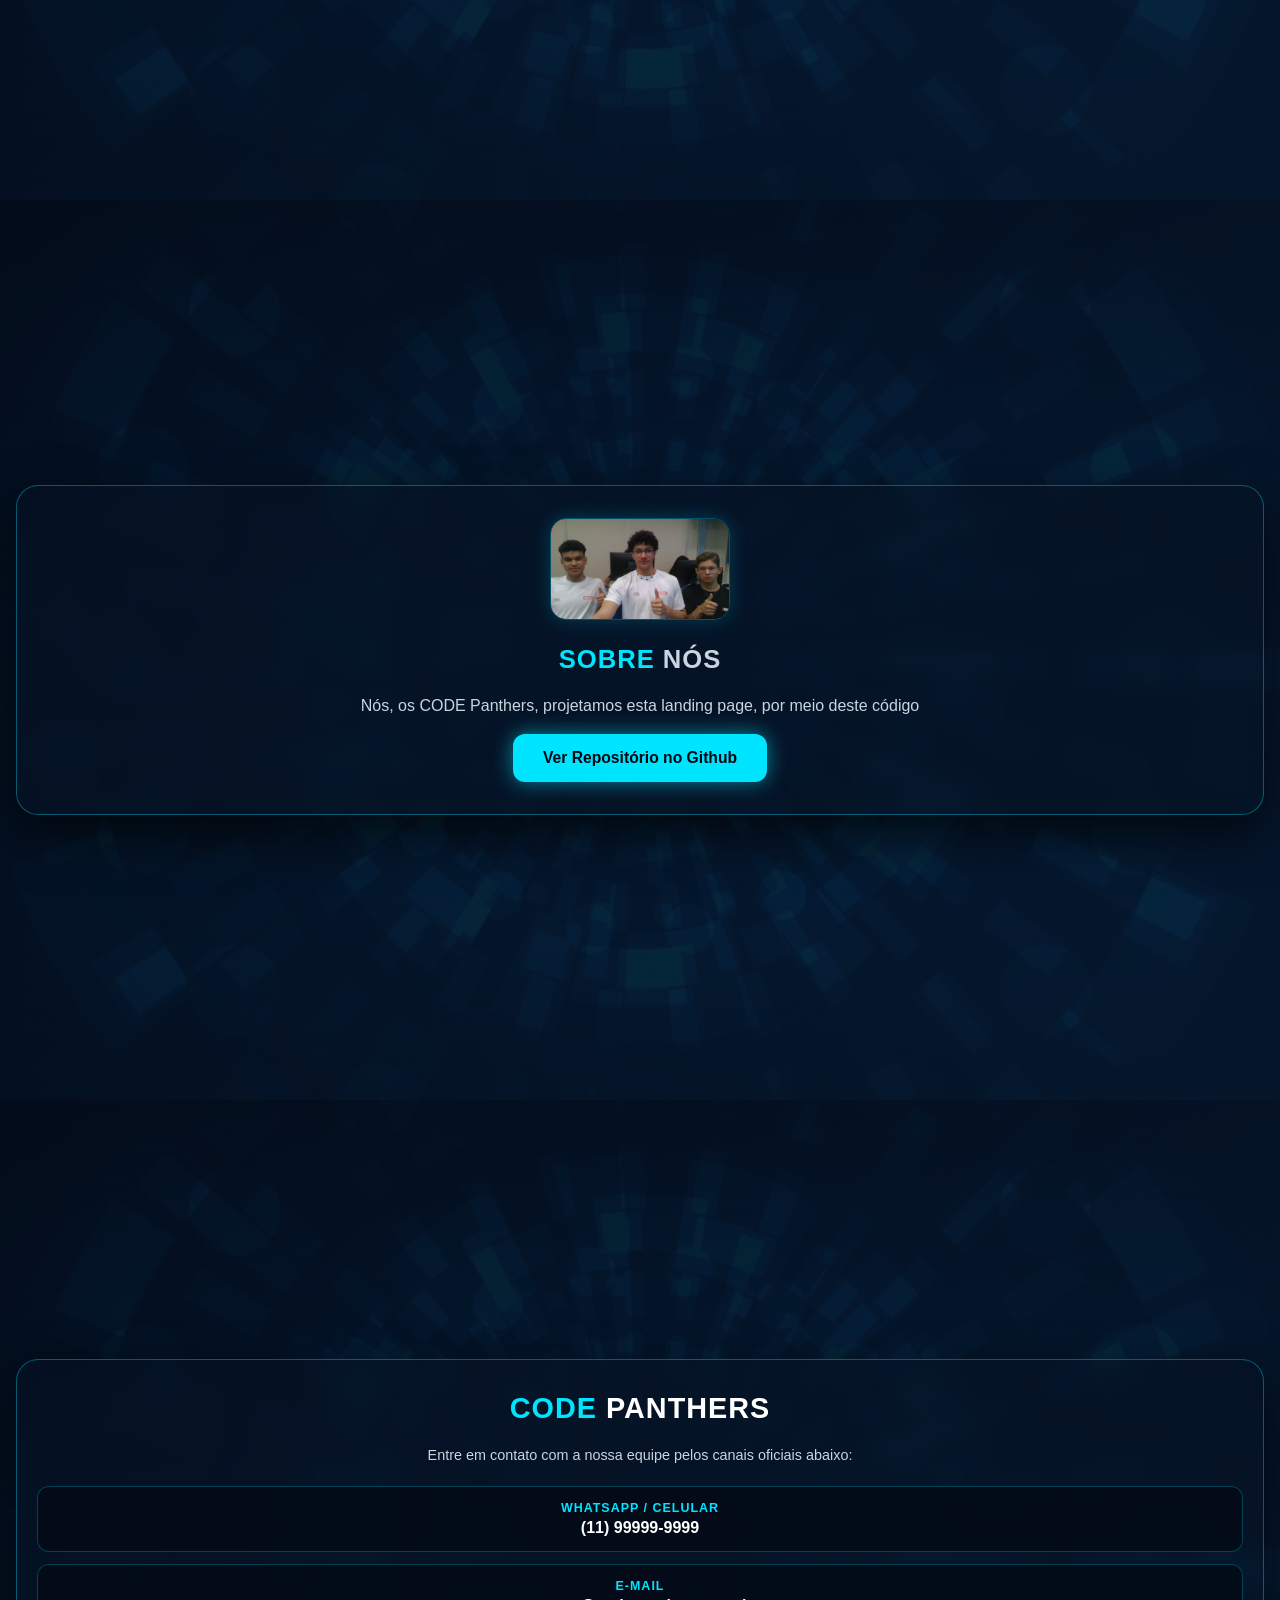
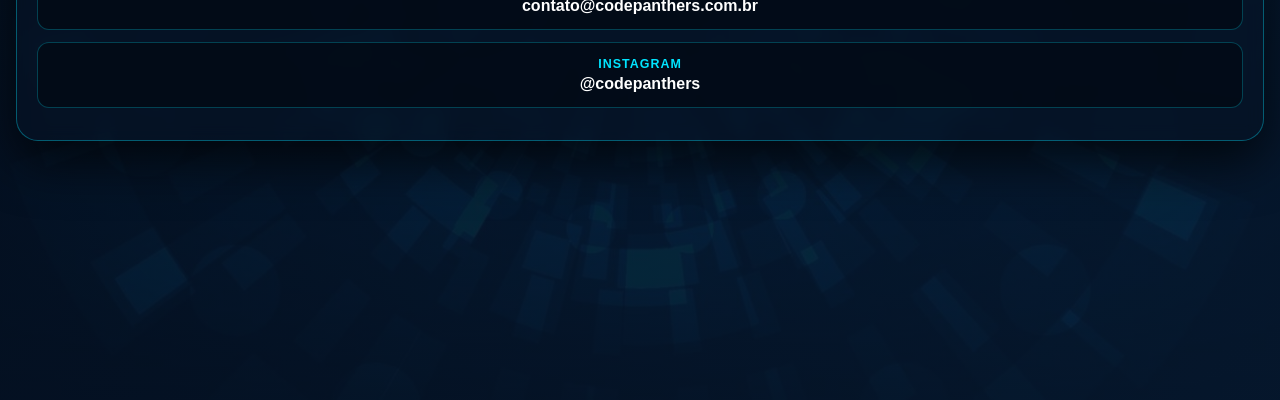
==== commit 2024bc85: "atualização foto da equipe" ====
--- a/index.html
+++ b/index.html
@@ -40,7 +40,7 @@
 
     <section class="tela3" id="tela3">
         <div class="card-glass">
-            <img src="imgs/fotopadrao_equipe.jpg" alt="Tela Cadastro">
+            <img src="imgs/foto_equipe.jpg" alt="Tela Cadastro">
             <div class="textos">
                 <h1><span class="destaque-ciano">SOBRE</span> NÓS</h1>
                 <p>Nós, os CODE Panthers, projetamos esta landing page, por meio deste código</p>
--- a/estilo.css
+++ b/estilo.css
@@ -296,66 +296,71 @@
     display: none;
 }
 
-/* --- Desktop (1440px+) --- */
-
-@media (min-width: 1440px) {
+/* --- Desktop (1920px+) --- */
+
+@media (min-width: 1920px) {
     .tela1 {
         height: 100vh;
         justify-content: center;
-        padding: 25px 20px;
+        padding: 35px 40px;
+        gap: 32px;
+    }
+
+    header {
         gap: 24px;
     }
 
     .botao_link {
-        font-size: 1.15rem;
-        padding: 10px 18px;
+        font-size: 1.35rem;
+        padding: 12px 24px;
     }
 
     .card-glass {
-        width: 85vw;
+        width: 80vw;
+        max-width: 1600px;
         min-height: 82vh;
         justify-content: center;
-        gap: 1px;
-        padding: 40px 50px;
+        gap: 24px;
+        padding: 55px 75px;
     }
 
     .tela1 .card-glass {
         flex: initial;
         min-height: 82vh;
         justify-content: center;
-        padding: 40px 50px;
-        gap: 20px;
+        padding: 55px 75px;
+        gap: 32px;
     }
 
     .card-glass h1,
     .card-glass h2 {
-        font-size: 4rem;
+        font-size: 4.8rem;
     }
 
     .textos p {
-        font-size: 2rem;
+        font-size: 2.2rem;
     }
 
     .card-glass h3 {
-        font-size: 1.8rem;
+        font-size: 2.2rem;
         line-height: 1.45;
-        width: 500px;
+        width: 720px;
     }
 
     .botao1 {
         display: flex;
-        height: 100px;
-        width: 400px;
-        font-size: 2rem;
+        height: 110px;
+        width: 460px;
+        font-size: 2.2rem;
         text-align: center;
         justify-content: center;
         align-items: center;
     }
 
     .tela1 .card-glass img {
-        max-width: 340px;
+        max-width: 460px;
         max-height: none;
-        height: 300px;
+        height: 380px;
         width: auto;
     }
 
@@ -365,86 +370,89 @@
         align-items: center;
         width: 100%;
         flex: initial;
-        gap: 40px;
+        gap: 60px;
         text-align: left;
     }
 
     .interatividade1 {
         align-items: flex-start;
-        gap: 50px;
+        gap: 55px;
         max-width: 65%;
     }
 
     /* --- Tela 2 --- */
     .tela2 img {
-        max-width: 480px;
+        max-width: 620px;
         height: auto;
     }
 
     .tela2 p {
-        font-size: 1.25rem;
+        font-size: 1.5rem;
         line-height: 1.65;
+        max-width: 1150px;
+    }
+
+    .tela2 .setas {
         max-width: 920px;
     }
 
-    .tela2 .setas {
-        max-width: 720px;
-        font-size: 2.4rem;
+    .tela2 .btn-seta {
+        font-size: 3rem;
     }
 
     /* --- Tela 3 --- */
     .tela3 img {
-        max-width: 340px;
+        max-width: 900px;
         height: auto;
     }
 
     .tela3 p {
-        font-size: 1.3rem;
+        font-size: 1.55rem;
         line-height: 1.6;
-        max-width: 820px;
+        max-width: 1050px;
     }
 
     .tela3 .botao1 {
         width: 100%;
-        max-width: 920px;
-        padding: 20px 32px;
-        font-size: 1.2rem;
+        max-width: 1050px;
+        padding: 24px 40px;
+        font-size: 1.45rem;
     }
 
     /* --- Tela 4 --- */
     .tela4 .card-glass {
-        justify-content: flex-start;
-        padding-top: 36px;
+        justify-content: center;
+        padding: 50px 75px;
+        gap: 30px;
+    }
+
+    .tela4 h2 {
+        font-size: 4.4rem;
+        letter-spacing: 2px;
+    }
+
+    .tela4 .subtitulo-contato {
+        font-size: 1.45rem;
+    }
+
+    .tela4 .lista-contatos {
         gap: 24px;
-    }
-
-    .tela4 h2 {
-        font-size: 3.6rem;
-        letter-spacing: 2px;
-    }
-
-    .tela4 .subtitulo-contato {
+        max-width: 1200px;
+    }
+
+    .tela4 .item-contato {
+        min-height: 115px;
+        justify-content: center;
+        padding: 26px 36px;
+        gap: 8px;
+    }
+
+    .tela4 .tipo-contato {
         font-size: 1.15rem;
     }
 
-    .tela4 .lista-contatos {
-        gap: 18px;
-        max-width: 980px;
-    }
-
-    .tela4 .item-contato {
-        min-height: 96px;
-        justify-content: center;
-        padding: 22px 28px;
-        gap: 6px;
-    }
-
-    .tela4 .tipo-contato {
-        font-size: 1rem;
-    }
-
     .tela4 .valor-contato {
-        font-size: 1.45rem;
+        font-size: 1.75rem;
     }
 
     .texto-invisivel {
